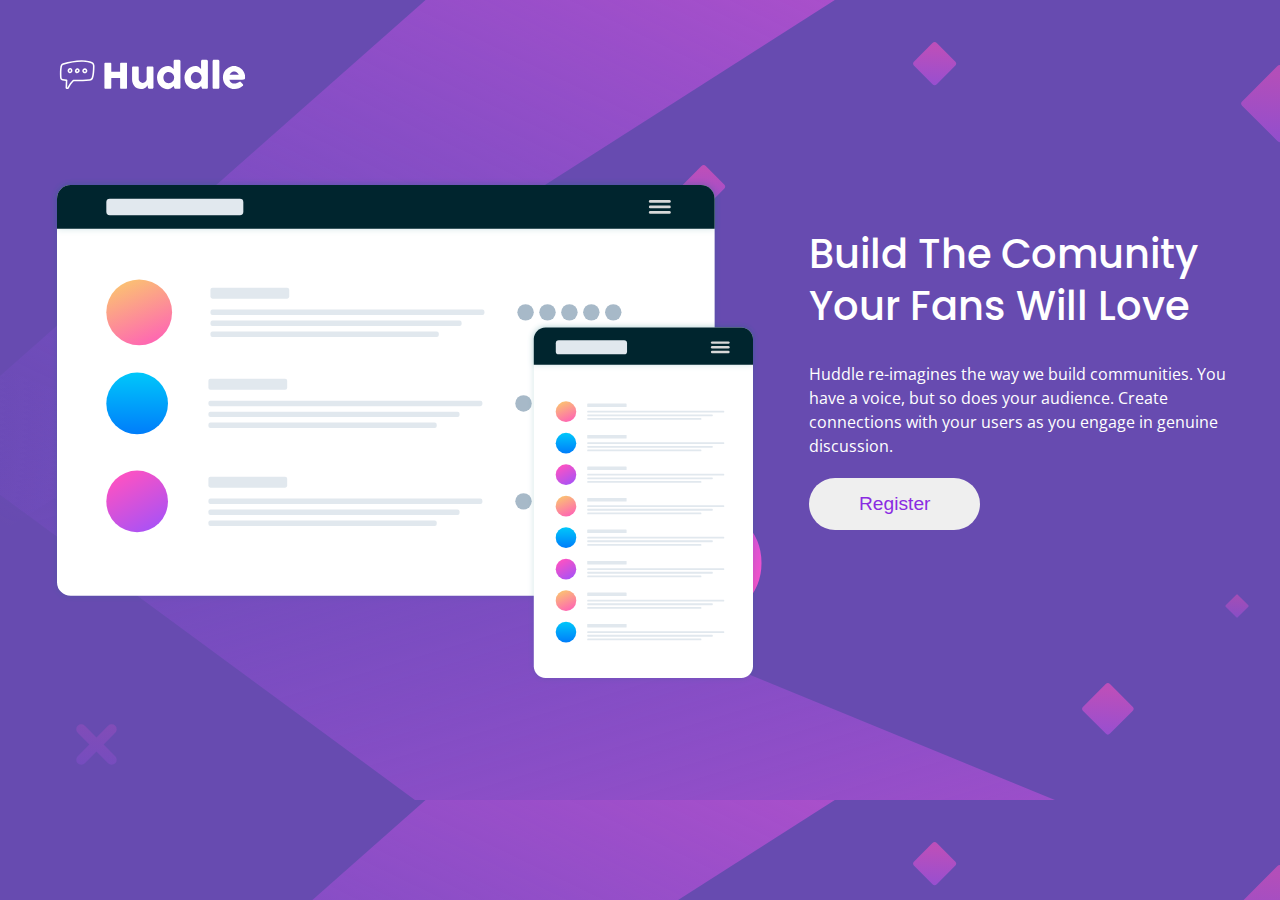
==== Huddle Landing Page/index.html @ 0d36b7d5 "Versão desktop concluída" ====
<!DOCTYPE html>
<html lang="pt-br">
<head>
    <link href="https://fonts.googleapis.com/css2?family=Open+Sans:wght@400;500;600;700&family=Poppins:wght@400;500;600;700&display=swap" rel="stylesheet">
    <link rel="stylesheet" href="style.css">
    <meta charset="UTF-8">
    <meta http-equiv="X-UA-Compatible" content="IE=edge">
    <meta name="viewport" content="width=device-width, initial-scale=1.0">
    <title>Huddle - Front End Mentor</title>
</head>
<body>
    <header>
        <img class="logo" src="images/logo.svg" alt="Logomarca Huddle">
    </header>
    <main>
        <img src="images/illustration-mockups.svg" alt="Site aberto em dispositivo desktop e mobile">
        <div class="main-txt">
            <h1 class="main-title">
                Build the comunity your fans will love
            </h1>
            <p class="main-description">
                Huddle re-imagines the way we build communities. You have a voice, but so does your audience. Create connections with your users as you engage in genuine discussion.
            </p>
            <button>
                Register
            </button>
        </div>
    </main>
</body>
</html>
---- Huddle Landing Page/style.css ----
*{
    margin: 0px;
    padding: 0px;
    box-sizing: border-box;
}

body{
    background-image: url(images/bg-desktop.svg);
    background-color: #674BB0;
}

header{
    padding: 50px;
}

.logo{
    max-width: 200px;
}

main{
    display: grid;
    grid-template-columns: 1fr 1fr;
    padding: 25px 50px;
    gap: 50px;
}

.main-txt{
    color: white;
    margin-top: 50px;
}

.main-title{
    font-size: 2.5rem;
    margin-bottom: 30px;
    font-family: 'Poppins', sans-serif;
    font-weight: 500;
    line-height: 1.3;
    text-transform: capitalize;
}

.main-description{
    font-family: 'Open Sans', sans-serif;
    margin-bottom: 20px;
    line-height: 1.5;
    max-width: 50ch;
}

button{
   font-size: 1.2rem;
   padding: 15px 50px;
   border-radius: 40px;
   border: none;
   color: blueviolet;
}
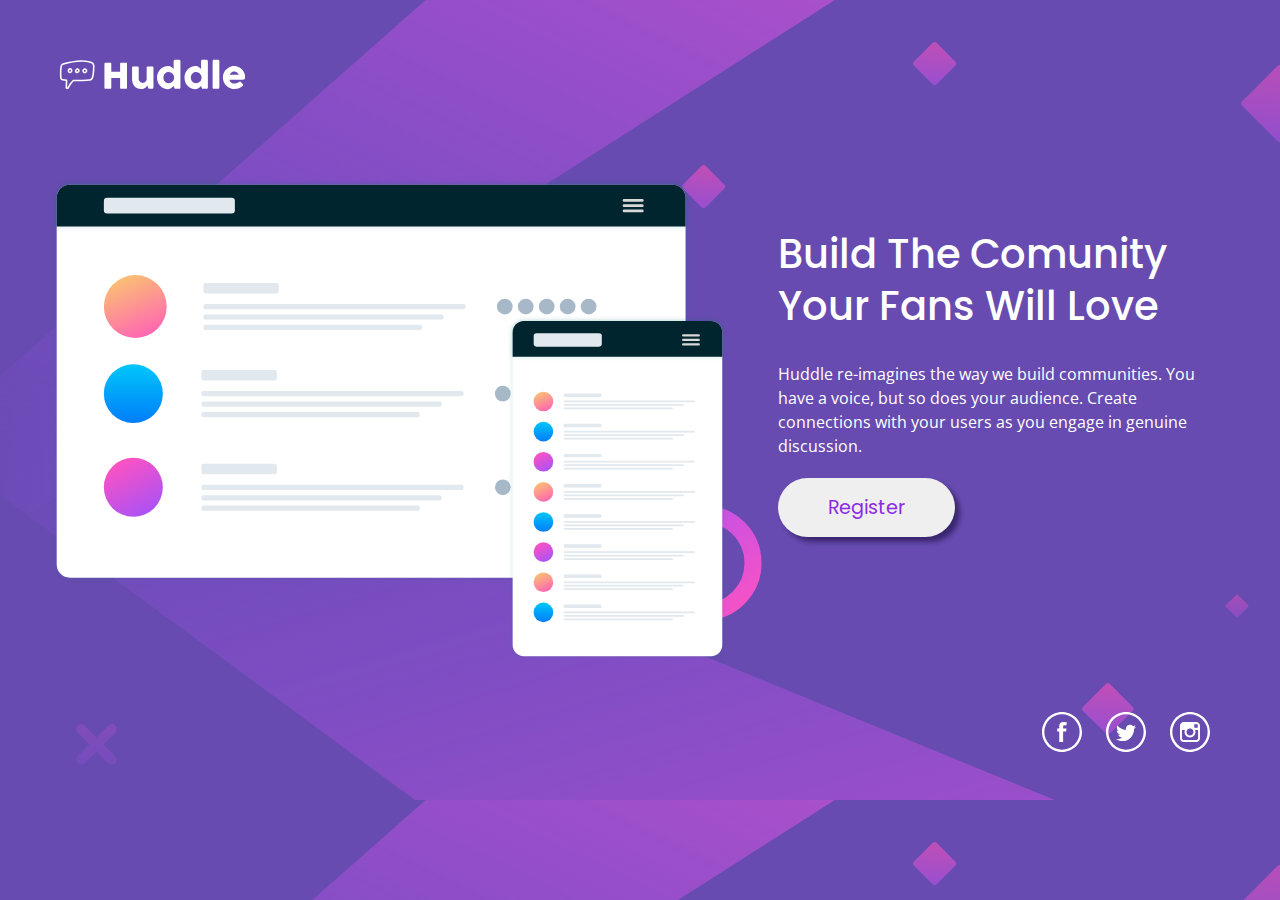
==== commit 9bcc114c: "Versão mobile concluída" ====
--- a/Huddle Landing Page/index.html
+++ b/Huddle Landing Page/index.html
@@ -1,6 +1,7 @@
 <!DOCTYPE html>
 <html lang="pt-br">
 <head>
+    <link rel="shortcut icon" href="images/favicon-32x32.png" type="image/x-icon">
     <link href="https://fonts.googleapis.com/css2?family=Open+Sans:wght@400;500;600;700&family=Poppins:wght@400;500;600;700&display=swap" rel="stylesheet">
     <link rel="stylesheet" href="style.css">
     <meta charset="UTF-8">
@@ -26,5 +27,10 @@
             </button>
         </div>
     </main>
+    <footer>
+        <img src="images/facebook-svgrepo-com.svg" alt="Ícone Facebook">
+        <img src="images/twitter-svgrepo-com.svg" alt="Ícone Twitter">
+        <img src="images/instagram-svgrepo-com.svg" alt="Ícone Instagram">
+    </footer>
 </body>
 </html>--- a/Huddle Landing Page/style.css
+++ b/Huddle Landing Page/style.css
@@ -19,9 +19,13 @@
 
 main{
     display: grid;
-    grid-template-columns: 1fr 1fr;
+    grid-template-columns: 3fr 2fr;
     padding: 25px 50px;
     gap: 50px;
+}
+
+main img{
+    max-width: 100%;
 }
 
 .main-txt{
@@ -30,6 +34,7 @@
 }
 
 .main-title{
+    max-width: 16ch;
     font-size: 2.5rem;
     margin-bottom: 30px;
     font-family: 'Poppins', sans-serif;
@@ -46,9 +51,46 @@
 }
 
 button{
+   font-family: 'Poppins', sans-serif;
    font-size: 1.2rem;
    padding: 15px 50px;
    border-radius: 40px;
    border: none;
    color: blueviolet;
+   box-shadow: 5px 5px 5px rgba(13, 0, 45, 0.485);
+   cursor: pointer;
+}
+
+footer{
+    text-align: right;
+    padding: 25px 50px;
+}
+
+footer img{
+    max-width: 40px;
+    margin-right: 20px;
+}
+
+@media (max-width: 750px){
+    main{
+        grid-template-columns: 1fr;
+    }
+
+    .main-txt{
+        text-align: center;
+    }
+
+    .main-title{
+        font-size: 2rem;
+        margin: 30px auto;
+    }
+
+    .main-description{
+        font-size: 1.2rem;
+        margin-bottom: 30px;
+    }
+
+    footer{
+        text-align: center;
+    }
 }